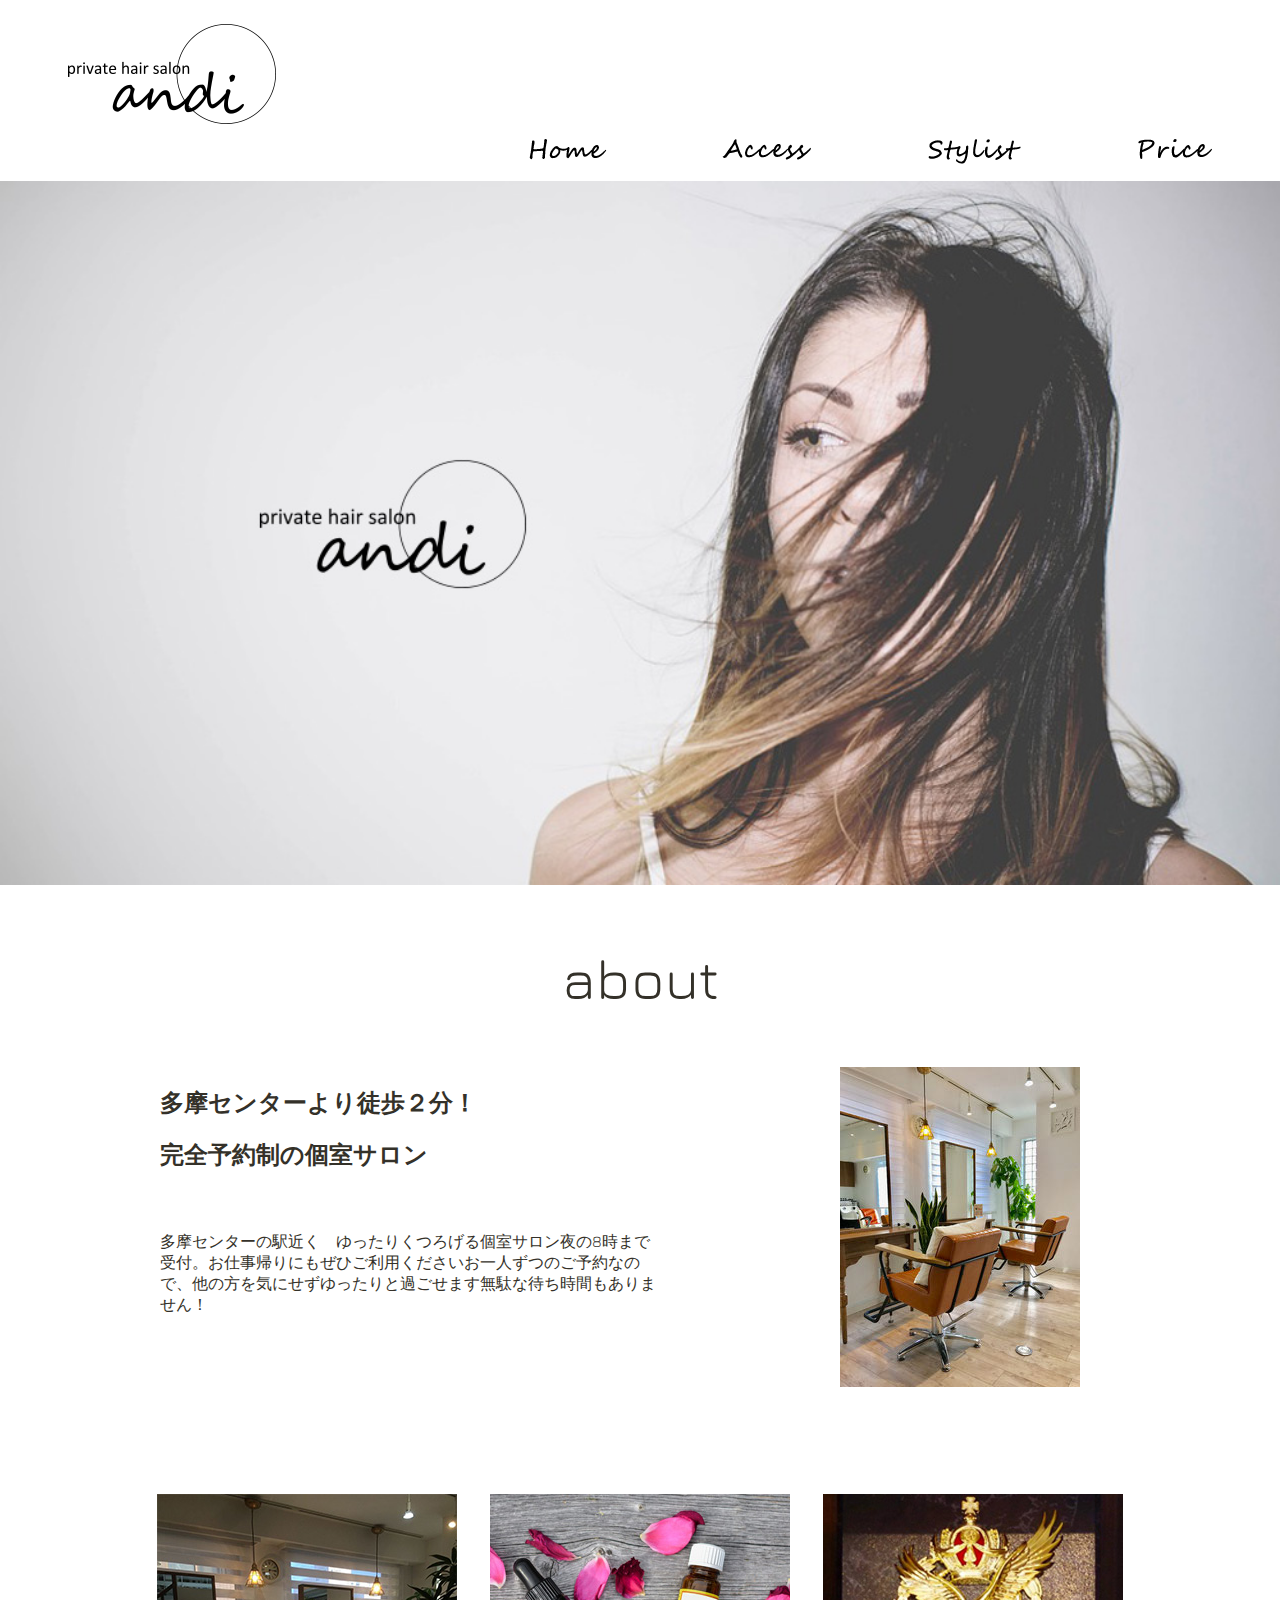
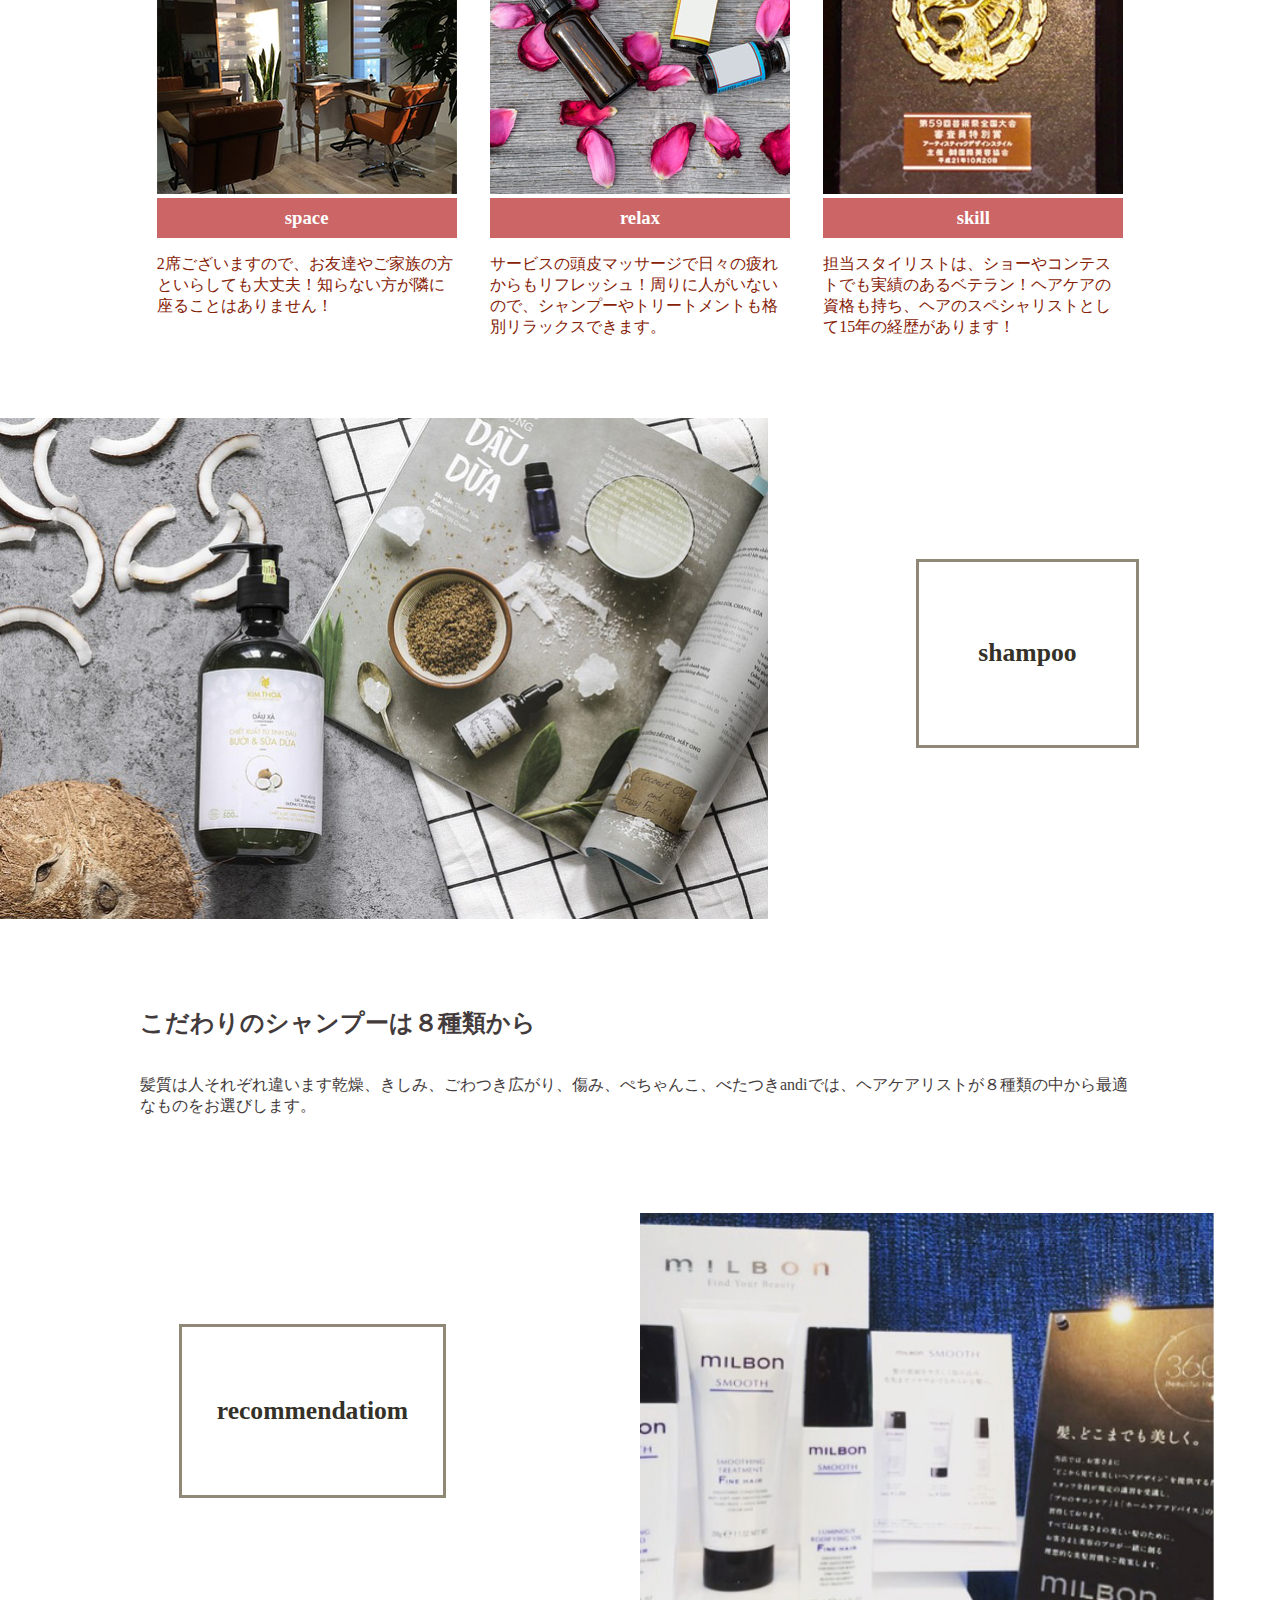
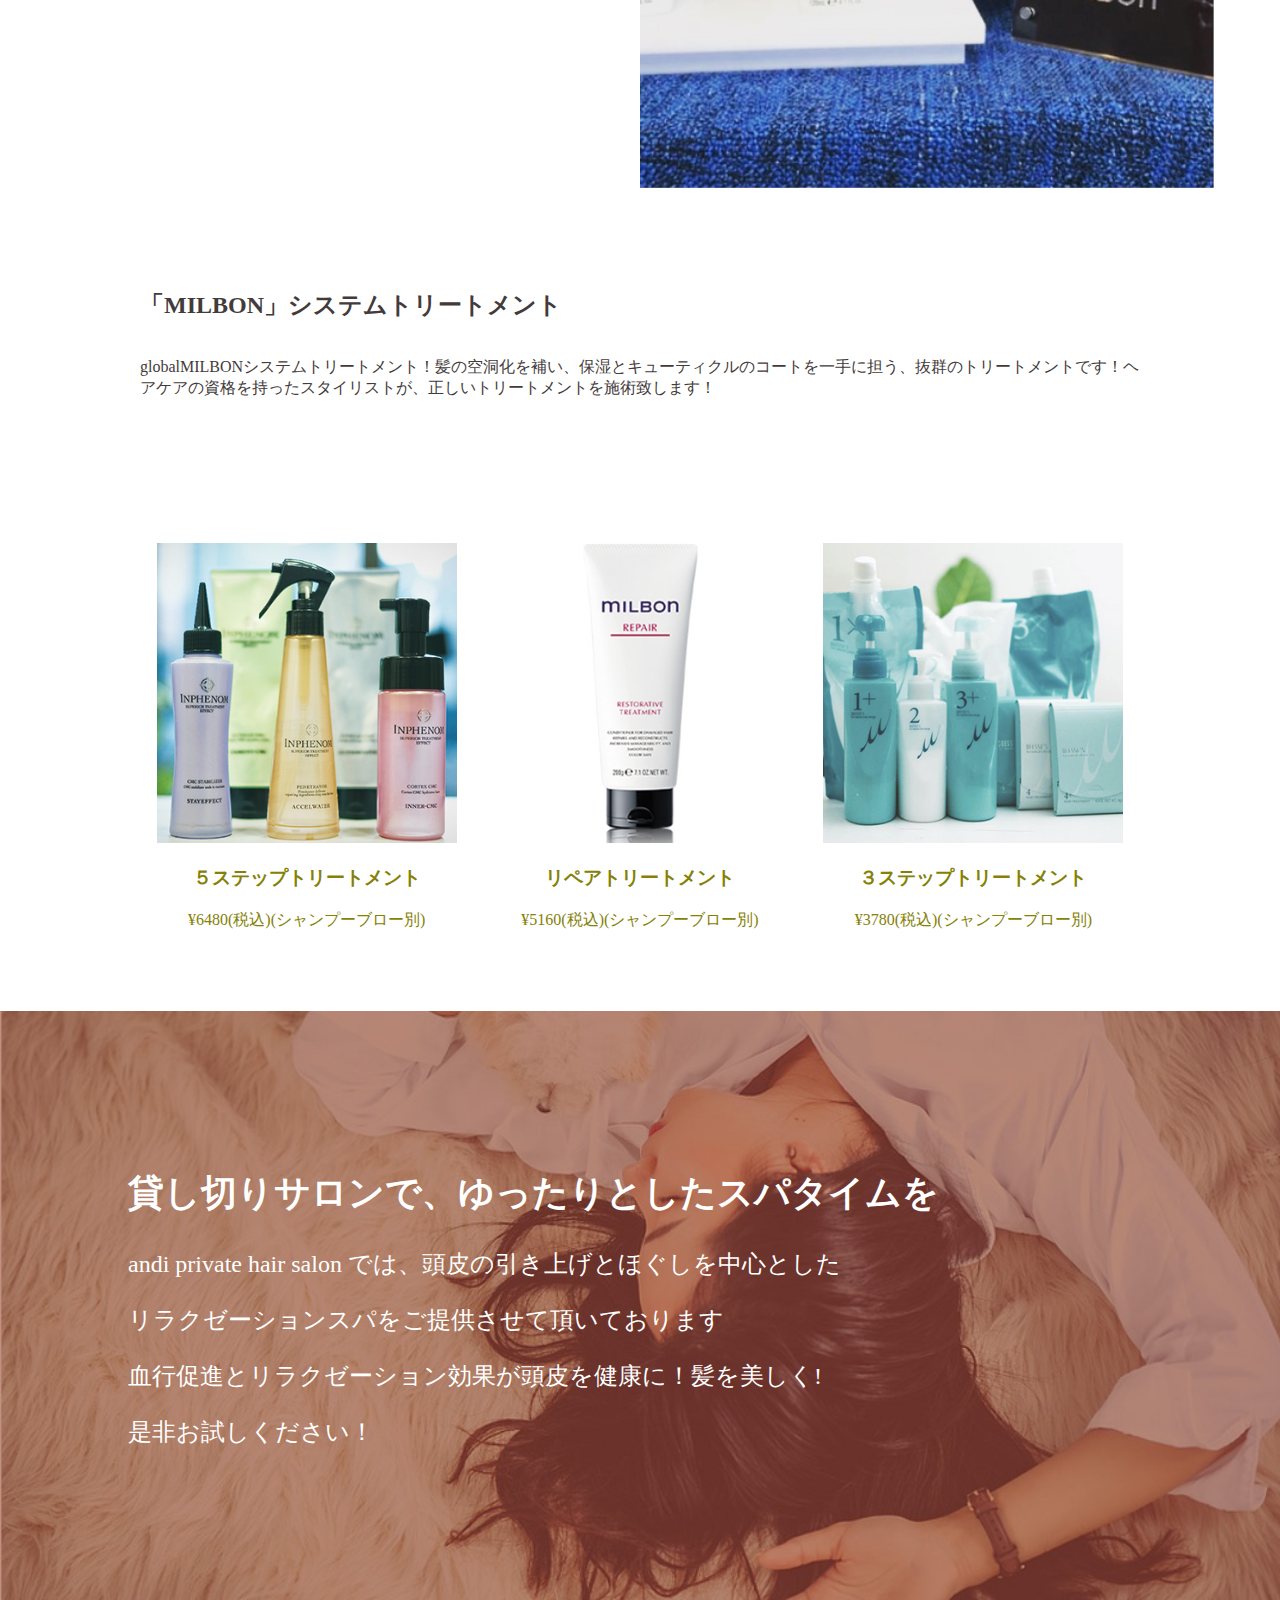
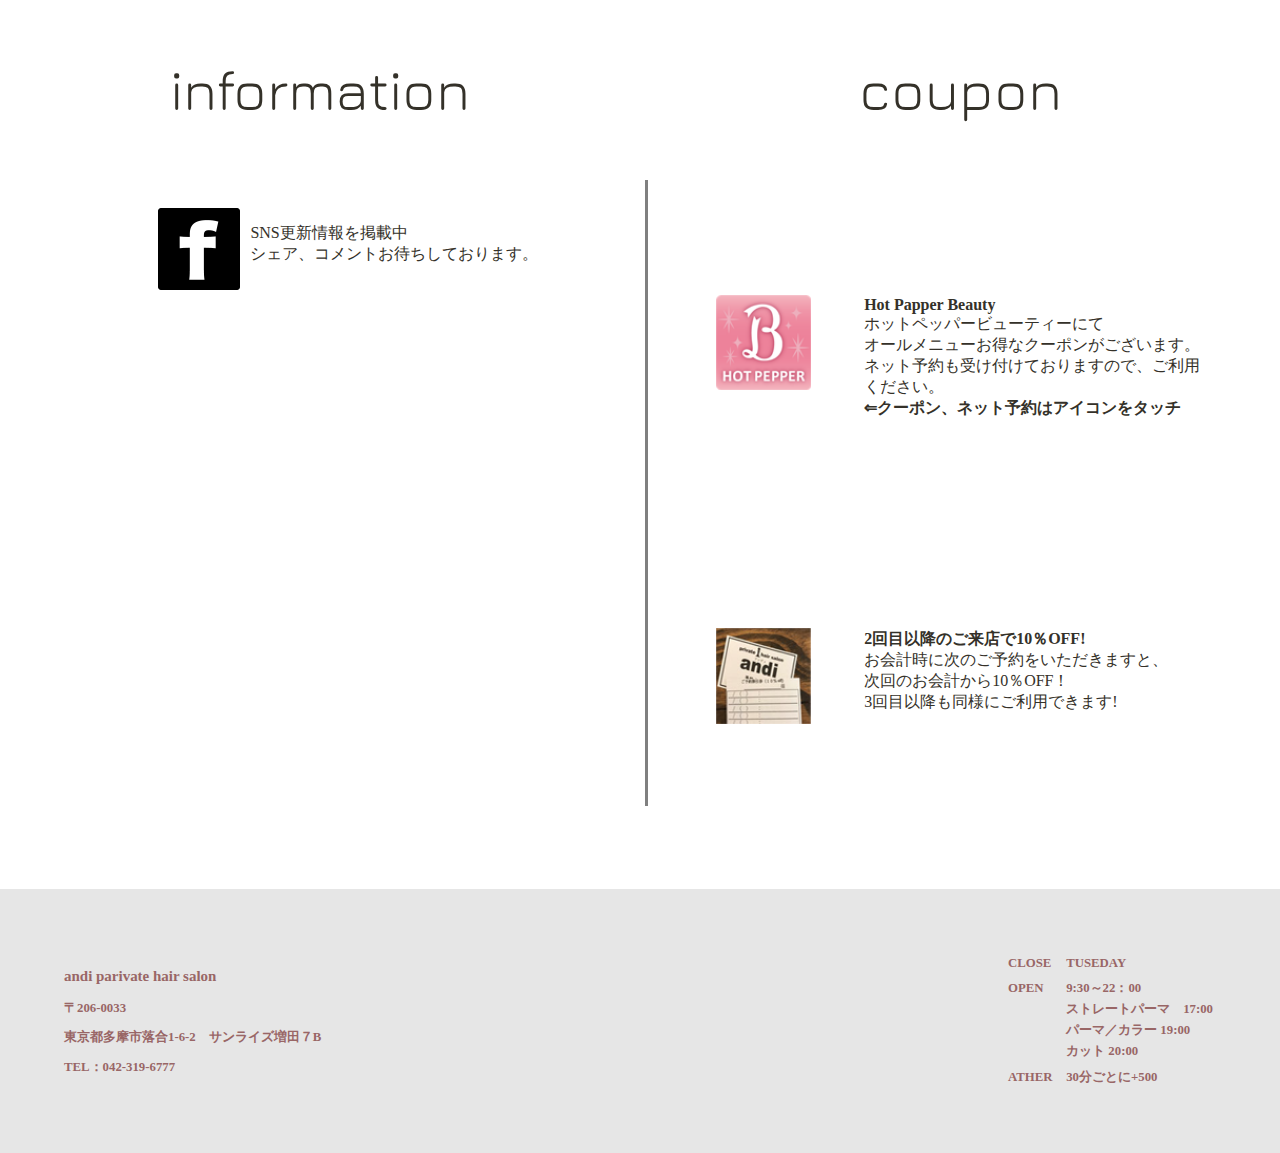
==== index.html @ 29d294b2 "ヘアサロンアンディ研修用" ====
<!DOCTYPE html>
<html land="ja">
<head>
<title>private hair salon andi</title>
<meta charset="utf-8">
<meta name="description" content="多摩市駅より徒歩２分！安全予約制の個室サロン！ヘッドスパ付き">
<meta name="keywords" content="多摩センター,美容院,美容室,個室,ヘッドスパ">
<meta name="viewport" content="width=device-width,initial-scale=1">
<meta name="robots" content="noindex,nofollow,noarchive">
<link rel="stylesheet" href="./css/style.css">
<link rel="stylesheet" href="./css/sp.css">
<link href="https://fonts.googleapis.com/css?family=Abel|Jura|Raleway|Supermercado+One" rel="stylesheet">
<script src="https://code.jquery.com/jquery-1.12.4.min.js" type="text/javascript"></script>
<script type="text/javascript">
function slideSwitch() {
   var $active = $('#slideshow img.active');

   if ( $active.length == 0 ) $active = $('#slideshow img:last');

   var $next =  $active.next().length ? $active.next()
      : $('#slideshow img:first');

   $active.addClass('last-active');

   $next.css({opacity: 0.0})
      .addClass('active')
      .animate({opacity: 1.0}, 1000, function() {
           $active.removeClass('active last-active');
      });
}

$(function() {
   setInterval( "slideSwitch()", 3000 );
});
</script>
<!--[if lte IE 9]>
    <script src="./common/js/html5shiv.js"></script>
    <script src="js/css3-mediaqueries.js"></script>
<![endif]-->
</head>
<body>
	<header>
		<div class="header">
		  <div class="hhh">
			<a href="./index.html"><img src="./images/logo.png" alt="andi ロゴ"></a>
		  </div>
		  <div class="mmm">
			<nav class="g_nav">
			  <ul class="menu-b">
				<li><a href="./index.html"><img src="./images/menu-home.png" alt="home"></a></li>
				<li><a href="./access/index.html"><img src="./images/menu-access.png" alt="access"></a></li>
				<li><a href="./stylist/index.html"><img src="./images/menu-stylist.png" alt="stylist"></a></li>
				<li><a href="./menu/index.html"><img src="./images/menu-price.png" alt="price"></a></li>
			  </ul>
			</nav>
		  </div>
		</div>
	</header>
	<main>
		<div class="home-top">
		  <img src="./images/home-top.jpg">
		</div>
		<div class="about">
		  <p>about</p>
		  <div class="about-text">
			<div id="ab">
			  <h2>多摩センターより徒歩２分！</h2>
			  <h2>完全予約制の個室サロン</h2>
			</div>
			<p>多摩センターの駅近く　ゆったりくつろげる個室サロン夜の8時まで受付。お仕事帰りにもぜひご利用くださいお一人ずつのご予約なので、他の方を気にせずゆったりと過ごせます無駄な待ち時間もありません！</p>
		  </div>
		  <div class="about-img">
			<img src="./images/about-img.jpg" alt="内装１">
		  </div>
		</div>
		<div class="about-123">
		  <!--パソコン、タブレット切り替え画面-->
		  <div class="pc">
		  	<div class="about-123_pc_inner">
				<div class="about-123_pc_inner_contents">
				  <img src="./images/about-space.jpg">
				  <h3>space</h3>
				  <p>2席ございますので、お友達やご家族の方といらしても大丈夫！知らない方が隣に座ることはありません！</p>
				</div>
				<div class="about-123_pc_inner_contents">
				  <img src="./images/about-relax.jpg">
				  <h3>relax</h3>
				  <p>サービスの頭皮マッサージで日々の疲れからもリフレッシュ！周りに人がいないので、シャンプーやトリートメントも格別リラックスできます。</p>
				</div>
				<div class="about-123_pc_inner_contents">
				  <img src="./images/about-skill.jpg">
				  <h3>skill</h3>
				  <p>担当スタイリストは、ショーやコンテストでも実績のあるベテラン！ヘアケアの資格も持ち、ヘアのスペシャリストとして15年の経歴があります！</p>
				</div>
			</div>
		  </div>
		  <!--ここまでPC,タブレット用-->
		  <!--スマホ用切り替え画面-->
		  <div class="sp">
			<div class="sec1">
			  <div class="sec1-pic">
				<img src="./images/about-space.jpg">
			  </div>
			  <div class="sec1-text">
				<h3>space</h3>
				<p>2席ございますので、お友達やご家族の方といらしても大丈夫！知らない方が隣に座ることはありません！</p>
			  </div>
			</div>
			<div class="sec2">
			  <div class="sec2-pic">
				<img src="./images/about-relax.jpg">
			  </div>
			  <div class="sec2-text">
				<h3>relax</h3>
				<p>サービスの頭皮マッサージで日々の疲れからもリフレッシュ！周りに人がいないので、シャンプーやトリートメントも格別リラックスできます。</p>
			  </div>
			</div>
			<div class="sec3">
			  <div class="sec3-pic">
				<img src="./images/about-skill.jpg">
			  </div>
			  <div class="sec3-text">
				<h3>skill</h3>
				<p>担当スタイリストは、ショーやコンテストでも実績のあるベテラン！ヘアケアの資格も持ち、ヘアのスペシャリストとして15年の経歴があります！</p>
			  </div>
			</div>
		  </div>
		  <!--ここまでスマホ用画面-->
		</div>
		<!--ここからシャンプーについて-->
		<div class="shampoo">
		  <div class="sp-img">
			<img src="./images/sampoo1.jpg">
		  </div>
		  <div class="sp-box">
			<p>shampoo</p>
		  </div>
		</div>
		<div class="shampoo-text">
		  <div class="sp-text-h">
			<h2>こだわりのシャンプーは８種類から</h2>
		  </div>
		  <div class="sp-text-p">
			<p>髪質は人それぞれ違います乾燥、きしみ、ごわつき広がり、傷み、ぺちゃんこ、べたつきandiでは、ヘアケアリストが８種類の中から最適なものをお選びします。</p>
		  </div>
		</div>
		<!--ここからおすすめ-->
		<div class="recommendation">
		  <div class="rd-box">
			<p>recommendatiom</p>
		  </div>
		  <div class="rd-img">
			<p id="slideshow">
			  <img src="./images/recommendation.jpg" alt="画像1" class="active">
			  <img src="./images/reco2.jpg" >
			  <img src="./images/reco3.jpg">
			</p>
		  </div>
		</div>
		<div class="recommendation-text">
		  <div class="rd-text-h">
			<h2>「MILBON」システムトリートメント</h2>
		  </div>
		  <div class="rd-text-p">
			<p>globalMILBONシステムトリートメント！髪の空洞化を補い、保湿とキューティクルのコートを一手に担う、抜群のトリートメントです！ヘアケアの資格を持ったスタイリストが、正しいトリートメントを施術致します！</p>
		  </div>
		</div>
		<div class="treatment">
		  <!--ここからPC,タブレット用切り替え画面-->
		  <div class="pc">
			<div class="treatment_pc">
				<div class="treatment_pc_inner">
					<img src="images/item01.jpg">
					<h3>５ステップトリートメント</h3>
					<p>&yen;6480(税込)(シャンプーブロー別)</p>
				</div>
				<div class="treatment_pc_inner">
					<img src="images/item02.jpg">
					<h3>リペアトリートメント</h3>
					<p>&yen;5160(税込)(シャンプーブロー別)</p>
				</div>
				<div class="treatment_pc_inner">
					<img src="images/item03.jpg">
					<h3>３ステップトリートメント</h3>
					<p>&yen;3780(税込)(シャンプーブロー別)</p>
				</div>
			</div>
		  </div>
		  <!--ここからスマホ用切り替え画面-->
		  <div class="sp">
			<div class="treat-text">
			  <h3>MILBON ５ステップトリートメント</h3>
			  <p>6480(税込)(シャンプーブロー別)</p>
			  <h3>MILBON リペアトリートメント</h3>
			  <p>5160(税込)(シャンプーブロー別)</p>
			  <h3>MILBON ３ステップトリートメント</h3>
			  <p>3780(税込)(シャンプーブロー別)</p>
			</div>
		  </div>
		  <!--ここまでスマホ用画面-->
		</div>

		<div class="relax-time">
		  <div class="relax-t-text">
			<h2>貸し切りサロンで、ゆったりとしたスパタイムを</h2>
			<p>andi private hair salon では、頭皮の引き上げとほぐしを中心とした</p>
			<p>リラクゼーションスパをご提供させて頂いております</p>
			<p>血行促進とリラクゼーション効果が頭皮を健康に！髪を美しく!</p>
			<p>是非お試しください！</p>
		  </div>
		</div>
		<!--PC用の切り替え画面-->
		<div class="pc">
		<div class="total">
			<div class="informatio1">
			  <p>information</p>
			</div>
			<div class="informatio2">
			  <p>coupon</p>
			</div>
		</div>
		<div class="info">
			<table>
			  <tr>
				<td rowspan="2">
				  <div class="facebook">
					<div class="facebook-img">
					  <img src="./images/facebook-logo.png">
					</div>
					<div class="facebook-text">
					  <p>&nbsp;&nbsp;&nbsp;SNS更新情報を掲載中<br>
					  &nbsp;&nbsp;&nbsp;シェア、コメントお待ちしております。</p>
					</div>
					<iframe src="https://www.facebook.com/plugins/page.php?href=https%3A%2F%2Fwww.facebook.com%2Ftamacenter.andi.private.hair.salon%2F&tabs=timeline&width=340&height=500&small_header=false&adapt_container_width=true&hide_cover=false&show_facepile=true&appId" width="340" height="500" style="border:none;overflow:hidden" scrolling="no" frameborder="0" allowTransparency="true"></iframe>
				  </div>
				</td>
				<td rowspan="2" style="width: 1px; height: 150px; background-color: gray;"></td>
				<td>
				  <div class="htp-coupon">
					<div class="htp-c-img">
					  <a href="https://beauty.hotpepper.jp/slnH000360615/"><img src="./images/hot-pepper-logo.png"></a>
					</div>
					<div class="htp-c-text">
					  <p><span style="font-weight: bold">Hot Papper Beauty</span><br>
						ホットペッパービューティーにて<br>
						オールメニューお得なクーポンがございます。<br>
						ネット予約も受け付けておりますので、ご利用ください。<br>
						<span style="font-weight: bold">⇐クーポン、ネット予約はアイコンをタッチ</span></p>
					</div>
				  </div>
				</td>
			  </tr>
			  <tr>
				<td>
				  <div class="andi-coupon">
					<div class="andi-c-img">
					  <img src="./images/andi-c-logo.png">
					</div>
					<div class="andi-c-text">
					  <p><span style="font-weight: bold">2回目以降のご来店で10％OFF!</span><br>
						お会計時に次のご予約をいただきますと、<br>
						次回のお会計から10％OFF！<br>
						3回目以降も同様にご利用できます!
					  </p>
					</div>
				  </div>
				</td>
			  </tr>
			</table>
		  </div>
		</div>
		<!--スマホ用の切り替え画面-->
		<div class="sp">
		<div class="total">
		  <div class="informatio1">
			<p>information</p>
		  </div>
		  <div class="facebook">
			<div class="facebook-img">
			  <img src="./images/facebook-logo.png">
			</div>
			<div class="facebook-text">
			  <p>SNS更新情報を掲載中<br>
			  シェア、コメントお待ちしております。</p>
			</div>
		  </div>
		  <iframe src="https://www.facebook.com/plugins/page.php?href=https%3A%2F%2Fwww.facebook.com%2Ftamacenter.andi.private.hair.salon%2F&tabs=timeline&width=340&height=500&small_header=false&adapt_container_width=true&hide_cover=false&show_facepile=true&appId" width="340" height="500" style="border:none;overflow:hidden" scrolling="no" frameborder="0" allowTransparency="true"></iframe>
		</div>


		  <div class="informatio2">
			<p>coupon</p>
		  </div>
		  <div class="htp-coupon">
			<div class="htp-c-img">
			  <a href="https://beauty.hotpepper.jp/slnH000360615/"><img src="./images/hot-pepper-logo.png"></a>
			</div>
			<div class="htp-c-text">
			  <p><span style="font-weight: bold">Hot Papper Beauty</span><br>
				ホットペッパービューティーにて<br>
				オールメニューお得なクーポンがございます。<br>
				ネット予約も受け付けておりますので、ご利用ください。<br>
				<span style="font-weight: bold">↑クーポン、ネット予約はアイコンをタッチ</span></p>
			</div>
		  </div>
		  <div class="andi-coupon">
			<div class="andi-c-img">
			  <img src="./images/andi-c-logo.png">
			</div>
			  <div class="andi-c-text">
				<p><span style="font-weight: bold">2回目以降のご来店で10％OFF!</span><br>
				  お会計時に次のご予約をいただきますと、<br>
				  次回のお会計から10％OFF！<br>
				  3回目以降も同様にご利用できます!</p>
			  </div>
			</div>
		</div>
		<!--ここまでスマホ用切り替え画面-->
	</main>
	<footer>
		<!--PC用のフッター-->
		<div class="pc">
		  <div class="footer-footer">
			<div class="f-left">
			  <h3>andi parivate hair salon</h3>
			  <p>〒206-0033</p>
			  <p>東京都多摩市落合1-6-2　サンライズ増田７B</p>
			  <p>TEL：042-319-6777</p>
			</div>
			<div class="f-right">
			  <table>
				<tr>
				  <td>CLOSE</td><td>&nbsp;&nbsp;&nbsp;TUSEDAY</td>
				</tr>
				<tr>
				  <td class="op">OPEN</td><td class="op">&nbsp;&nbsp;&nbsp;9:30～22：00</td>
				</tr>
				<tr>
				  <td rowspan="3"></td><td>&nbsp;&nbsp;&nbsp;ストレートパーマ　17:00</td>
				</tr>
				<tr>
				  <td>&nbsp;&nbsp;&nbsp;パーマ／カラー 19:00</td>
				</tr>
				<tr>
				  <td>&nbsp;&nbsp;&nbsp;カット 20:00</td>
				</tr>
				<tr>
				  <td class="op">ATHER</td><td class="op">&nbsp;&nbsp;&nbsp;30分ごとに+500</td>
				</tr>
			  </table>
			</div>
		  </div>
		</div>
		<!--スマホ用のフッター-->
		<div class="sp">
		  <div class="footer-footer">
			<div class="f-right">
			  <table>
				<tr>
				  <td colspan="2"><h2>andi parivate hair salon</h2></td>
				</tr>
				<tr>
				  <td>CLOSE</td><td>&nbsp;&nbsp;&nbsp;TUSEDAY</td>
				</tr>
				<tr>
				  <td class="op">OPEN</td><td class="op">&nbsp;&nbsp;&nbsp;9:30～22：00</td>
				</tr>
				<tr>
				  <td rowspan="3"></td><td>&nbsp;&nbsp;&nbsp;ストレートパーマ　17:00</td>
				</tr>
				<tr>
				  <td>&nbsp;&nbsp;&nbsp;パーマ／カラー 19:00</td>
				</tr>
				<tr>
				  <td>&nbsp;&nbsp;&nbsp;カット 20:00</td>
				</tr>
				<tr>
				  <td class="op">ATHER</td><td class="op">&nbsp;&nbsp;&nbsp;30分ごとに+500</td>
				</tr>
			  </table>
			</div>
			<div class="f-left">
			  <p>〒206-0033<br>
			  東京都多摩市落合1-6-2　サンライズ増田７B<br>
			  andi parivate hair salon<br>
			  TEL：042-319-6777</p>
			</div>
		  </div>
		</div>
	</footer>
</body>
</html>
---- css/style.css ----
/*
font-family: 'Supermercado One', cursive;
font-family: 'Raleway', sans-serif;
font-family: 'Abel', sans-serif;
font-family: 'Jura', sans-serif;
*/

body{
	margin:0;
}

/*PC・タブレット用メディアクエリ*/
@media screen and (min-width:768px){
/*ヘッター*/

.header{
  width: 90%;
  margin: 0 auto;
  overflow: hidden;
  padding: 1% 0 1% 0;
}

.g_nav{
  width: 60%;
  margin-left: 40%;
}

.g_nav ul{
	list-style: none;
	display: -webkit-flex;
	display:flex;
	-webkit-justify-content:space-between;
	justify-content:space-between;
	margin:0;
	padding:0;
}

/*.hhh{
  float: left;
  width: 10%;
}

.mmm{
  float: right;
  width: 60%;
  padding-top: 5%;
}

ul.menu-b li {
  display: inline;
  font-size: 1.5em;
  padding: 3%;
}*/


.g_nav li{
text-align: center;
line-height:1.1;
position:relative;
}

.g_nav a{
	font-weight: 500;
	color:#FFFFFF;
	font-size:90%;
	text-decoration:none;
}

.g_nav a:before {
  	content:'';
  	position: absolute;
  	top: 0;
  	left: 0;
  	width: 0;
  	height:1.5em;
  	background:transparent;
  	box-shadow:0 1.5px 0 #000000;
  	transition: all 0.3s ease;
  	-webkit-transition: all 0.3s ease;
  }

  .g_nav a:hover:before {
  	width:100%;
  }



/*ホームのページ*/
.home-top{
  width: 100%;
}

.home-top img{
  width: 100%;
}

.about{
  max-width:1000px;
  margin:0 auto;
  overflow: hidden;
  padding-bottom: 8%;
}

.about p{
  text-align: center;
  font-family: 'Jura', sans-serif;
  font-size: 3.5em;
  color: #343129;
}

.about-text {
  width: 50%;
  float: left;
  color: #343129;
  padding-left: 2%;
}

#ab{
  padding-bottom: 5%;
}

.about-text p{
  font-size: 1em;
  text-align: left;
}

.about-img{
  float: right;
  width: 30%;
}

/* パソコンで見たときは"pc"のclassがついた画像が表示される */
.pc { display: block !important; }
.sp { display: none !important; }
/* スマートフォンで見たときは"sp"のclassがついた画像が表示される */
@media only screen and (max-width: 750px) {
.pc { display: none !important; }
.sp { display: block !important; }
}

.about-123{
  width: 100%;
}

.about-123 .about-123_pc_inner{
	max-width:1000px;
	margin: auto;
	padding-bottom: 5%;
	display: -webkit-flex;
	display:flex;
	-webkit-justify-content:space-around;
	justify-content:space-around;
	-webkit-align-items:flex-start;
	align-items:flex-start;
}

.about-123_pc_inner_contents{
	width:30%;
}

.about-123_pc_inner_contents h3{
  background-color: #CC6666;
  color: #ffffff;
  width:100%;
  margin:auto;
  padding: 3% 0;
  text-align: center;
}

.about-123_pc_inner_contents img{
	width:100%;
}

.about-123_pc_inner_contents p{
  color: #852106;
}

.shampoo{
  width: 100%;
  overflow: hidden;
}

.sp-img{
  width: 60%;
  float: left;
}

.sp-img img{
	width:100%;
}

.sp-box{
  width:11%;
  float: right;
  padding: 6% 3%;
  margin: 11% 11%;
  font-weight: bold;
  border: solid 3px #8f8876;
}

.sp-box p {
  font-size: 2vw;
  text-align: center;
  color: #343129;
  margin: 0;
  padding: 0;
}

.shampoo-text{
  margin: 0 auto;
  max-width: 1000px;
  padding:5% 0;
  overflow: hidden;
  text-align: center;
  color: #433b3b;
}

.sp-text-h{
  text-align: left;
  float: left;
}

.sp-text-p{
  text-align: left;
  float: right;
}

.recommendation{
  width: 90%;
  margin: auto;
  overflow: hidden;
}

.rd-box{
  float: left;
  padding: 6% 3%;
  margin: 11% 10%;
  font-weight: bold;
  border: solid 3px #8f8876;
}

.rd-box p {
  font-size: 2vw;
  text-align: center;
  color: #343129;
  margin: 0;
  padding: 0;
}


.rd-img{
  width: 50%;
  float: right;
}

.rd-img img{
  width:100%;
}




#slideshow {
   position: relative;
   width:100%;
   padding:50% 0;
}

#slideshow img {
   position: absolute;
   top: 0;
   left:0;
   z-index: 8;
   opacity: 0.0;
}
#slideshow img.active {
   z-index: 10;
   opacity: 1.0;
}
#slideshow img.last-active {
   z-index: 9;
}



.recommendation-text{
  margin: 0 auto;
  padding: 5% 0;
  max-width:1000px;
  overflow: hidden;
  text-align: center;
  color: #433b3b;
}

.rd-text-h{
  text-align: left;
  float: left;
}

.rd-text-p{
  text-align: left;
  float: right;
}

.treatment{
  width: 100%;
}

.treatment_pc{
	max-width:1000px;
	margin: 0 auto;
	color: #858106;
	padding:5% 0;
	text-align: center;
	display: -webkit-flex;
	display:flex;
	-webkit-justify-content:space-around;
	justify-content:space-around;
	-webkit-align-items:flex-start;
	align-items:flex-start;
}

.treatment_pc_inner{
	width:30%;
}

.treatment_pc_inner img{
	width:100%;
}

.relax-time{
  width: 100%;
  background: url(../images/relaxtime.jpg)no-repeat;
  background-size: cover;
}

.relax-t-text{
  width:80%;
  padding: 10%;
  font-size: 1.5em;
  color: #ffffff;
  font-family: '小塚ゴシック Pr6N'sans-serif;
  margin: 0 auto;
}


/*/* パソコンで見たときは"pc"のclassがついた画像が表示される
.pc { display: block !important; }
.sp { display: none !important; }
/* スマートフォンで見たときは"sp"のclassがついた画像が表示される
@media only screen and (max-width: 750px) {
.pc { display: none !important; }
.sp { display: block !important; }
}  */

.total{
  width: 100%;
  overflow: hidden;
}
.informatio1{
  width: 50%;
  float: left;
}
.informatio2{
  width: 50%;
  float: right;
}

.informatio1 p{
  font-family: 'Jura', sans-serif;
  font-size: 3.5em;
  color: #343129;
  text-align: center;
}

.informatio2 p{
  font-family: 'Jura', sans-serif;
  font-size: 3.5em;
  color: #343129;
  text-align: center;
}

.info{
  width: 90%;
  margin-left:10%;
}

.info table{
  width: 100%;
  padding-bottom: 7%;
}

.facebook{
width: 80%;
padding-top: 5%;
margin-left: 5%;
overflow: hidden;
}

.facebook-img{
  width: 20%;
  float: left;
}

.facebook-text p{
  width: 100%;
  padding-bottom: 5%;
  color: #343129;
}

.htp-coupon{
  width: 80%;
  margin: 0 auto;
  overflow: hidden;
}

.htp-c-img{
  width: 20%;
  padding-top: 2.5%;
  float: left;
}

.htp-c-img img{
  width:100%;
}

.htp-c-text p{
  width: 70%;
  float: right;
  color: #343129;
}

.andi-coupon{
  width: 80%;
  margin: 0 auto;
  overflow: hidden;
}

.andi-c-img{
  width: 20%;
  padding-top: 2.5%;
  float: left;
}

.andi-c-img img{
	width:100%;
}

.andi-c-text p{
  width: 70%;
  float: right;
  color: #343129;
}
/*-----------ここからACCESS----------------------------*/

.access{
  width: 100%;
}

.access img{
  width: 100%;
}

.access p{
  text-align: center;
  font-family: 'Jura', sans-serif;
  font-size: 3.5em;
  color: #343129;
}

.train{
  width: 80%;
  overflow: hidden;
  margin: 0 auto;
}

.train-text{
  float: left;
  color: #343129;
}

.train-text h2{
  padding-bottom: 5%;
  text-align: left;
}

.train-text p{
  font-size: 1em;
  text-align: left;
}

.train-img{
  float: right;
}

.car-text{
  color: #343129;
  width: 80%;
  height: 100%;
  margin: 0 auto;
  padding-top: 5%;
  background: url(../images/map-map.jpg) no-repeat center right content-box;
  background-size: 25%;
}

.g-map{
  padding: 5% 0;
  text-align: center;
}

footer{
  width: 100%;
  background: #e6e6e6;
  padding:5% 0 5% 0;
  overflow: hidden;
  font-size: 0.8em;
  font-family: '小塚ゴシック Pr6N'sans-serif;
  font-weight: bold;
}

.footer-footer{
  width:90%;
  margin: 0 auto;
}

.f-left{
  float: left;
  color: #996666;
}

.f-right{
  float: right;
}

.f-right table{
  width: 100%;
}

.f-right table td{
  text-align: left;
  color: #996666;
}

.op{
  padding-top: 3%;
}

/*ーーーーーーーーーーーーーここからスタイリストーーーーーーーーーーーーーーーーー*/

.scissors{
  width: 45%;
  padding:5% 0;
  margin: 0 auto 5%;
}

.scissors img{
  width: 90%;
  margin: 0 auto;
}

#slideshow2 {
   position: relative;
   width:  550px; /* 画像の横幅に合わせて記述 */
   height: 250px; /* 画像の高さに合わせて記述 */
}
#slideshow2 img {
   position: absolute;
   top: 0;
   left:0;
   z-index: 8;
   opacity: 0.0;
   width: 100%;
}
#slideshow2 img.active2 {
   z-index: 10;
   opacity: 1.0;
}
#slideshow2 img.last-active2 {
   z-index: 9;
}


.stylist p{
  width: 70%;
  margin: 0 auto;
  padding-bottom: 3%;
  font-family:'Jura', sans-serif;
  font-size: 3.5em;
  color: #343129;
}

.suzuking{
  width: 80%;
  margin: 0 auto;
  overflow: hidden;
}

.suzuki-l{
  float: left;
  width: 48%;
  text-align: center;
}
.suuzki-l img{
  width: 100%;
}

.suzuki-r{
  float: right;
  width: 48%;
}


/*.stylist table{
  width: 80%;
  margin-left: 15%;

}

#title-s{
  font-family: 'Jura', sans-serif;
  font-size: 3.5em;
  color: #343129;
}

#text-align{
  text-align: center;
  color: #343129;
}*/


.stylist-stylist{
  width: 70%;
  margin: 0 auto;
  overflow: hidden;
  padding: 3% 0 5% 0;

}

.stylist-pic{
  float: left;
}

.stylist-message{
  float: right;
}

/*ここからヘアカタログ*/

.hair-model{
  width: 100%;
}

.hair-model p{
  width: 85%;
  text-align: right;
  font-family: 'Jura', sans-serif;
  font-size: 3.5em;
  color: #343129;
}

.model-pic{
  width: 100%;
  padding-bottom: 5%;
}

.model-pic table{
  width: 90%;
  margin:0 auto;
}

.model-pic img{
  width: 90%;
  padding:5%;
}

/*ーーーーーーーーーーーーープライス（MENU)ーーーーーーーーーーーーーー*/

.menu-pic img{
  width: 100%;
}

.menu h1{
  text-align: center;
  font-family: 'Jura', sans-serif;
  font-size: 3.5em;
  color: #343129;
}

/*.menu table{
  width: 70%;
  margin-left:25%;
  padding-bottom: 5%;
}

.menu table th{
  text-align: left;
}

.menu table td{
  text-align: left;
}

#color{
  padding-top: 5%;
}*/

.menu-last-text{
  width: 60%;
  margin: 0 auto;
  padding-left: 10%;
  padding-top: 3%;
  padding-bottom: 5%;
}

.menu-last-text p{
  text-align: left;
}

.pc-menu{
  overflow: hidden;
  max-width:1000px;
  margin:0 auto 2em;
  box-sizing: border-box;
  -webkit-box-sizing: border-box;
}

.cut{
  float:left;
  width:45%;
  background:url(../images/model1.jpg)no-repeat 180% center;
  /*overflow: hidden;*/
}

/*.cut_l{
  width:48%;
  float:left;
}

.cut_r{
  width:48%;
  float:right;
}

.cut_r img{
  width:100%;
}*/

.parm{
  float:right;
  width:45%;
  background:url(../images/model10.jpg)no-repeat 180% center;
}

.treat{
  float:left;
  width:45%;
  background:url(../images/model3.jpg)no-repeat 180% center;
}

.other{
  float:right;
  width:45%;
  background:url(../images/model4.jpg)no-repeat 180% center;
}



}
---- css/sp.css ----
/*
font-family: 'Supermercado One', cursive;
font-family: 'Raleway', sans-serif;
font-family: 'Abel', sans-serif;
font-family: 'Jura', sans-serif;
*/


/*スマホ用メディアクエリ*/
@media screen and (max-width:767px){
/*ヘッター*/

.header{
  width: 90%;
  margin: 0 auto;
  padding: 1% 0 1% 0;
}


.hhh{
  text-align: center;
}

.mmm{
  width: 100%;
  margin: 0 auto;
  padding-top: 5%;
}

ul.menu-b{
  padding: 0;
}

ul.menu-b li {
  display: inline-block;
  text-align: center;
  font-size: 1.5em;
  width: 44%;
  margin: 4% 2%;
}

ul.menu-b img{
  width: 100%;
}

/*ホームのページ*/
.home-top{
  width: 100%;
}

.home-top img{
  width: 100%;
}

.about{
  width: 100%;
  padding-bottom: 8%;
}

.about p{
  text-align: center;
  font-family: 'Jura', sans-serif;
  font-size: 3.5em;
  color: #343129;
}

.about-text {
  width: 95%;
  margin: 0 auto;
  color: #343129;
  text-align: center;
  padding-bottom: 3%;
}

.about-text p{
  font-size: 0.8em;
  text-align: left;
}

.about-img{
  width: 90%;
  margin:0 auto;
  text-align: center;
  padding-bottom: 5%;
}

.about-img img{
	width:100%;
}

/* パソコンで見たときは"pc"のclassがついた画像が表示される */
.pc { display: block !important; }
.sp { display: none !important; }
/* スマートフォンで見たときは"sp"のclassがついた画像が表示される */
@media only screen and (max-width: 750px) {
.pc { display: none !important; }
.sp { display: block !important; }
}

.about-123{
  width: 100%;
}

.about-123 h3{
  text-align: center;
  background-color: #CC6666;
  color: #ffffff;
}
.sec1,
.sec2,
.sec3{
  width: 90%;
  margin: 0 auto;
}

.sec1-pic img,
.sec2-pic img,
.sec3-pic img{
  width: 100%;
}

.sec1-text,
.sec2-text,
.sec3-text{
  width: 95%;
  margin: 0 auto;
  color: #852106;
  text-align: left;
  padding-bottom: 5%;
  font-size: 1em;
}

.sp-img img{
  width: 100%;
}

.sp-box{
  width: 100%;
  margin: 0 auto;
  font-weight: bold;
  border: solid 3px #8f8876;
}

.sp-box p {
  font-size: 1.5em;
  text-align: center;
  color: #343129;
  margin: 0;
  padding: 0;
}

.shampoo-text{
  margin: 0 auto;
  width: 90%;
  text-align: center;
  color: #433b3b;
}

.sp-text-h{
  text-align: center;
}

.sp-text-p{
  text-align: left;
  padding-bottom: 10%;
}

.recommendation{
  width: 90%;
  margin: auto;
}

.rd-box{
  display: inline-block;
  font-weight: bold;
  border: solid 3px #8f8876;
  width: 100%;
  margin-bottom: 5%;
}

.rd-box p {
  font-size: 1.5em;
  text-align: center;
  color: #343129;
  margin: 0;
  padding: 0;
}


.rd-img{
  width: 100%;
  margin-left: 1.3%;
}

.rd-img img{
  width:100%;
}


#slideshow {
   position: relative;
   width:100%; /* 画像の横幅に合わせて記述 */
   padding:50% 0;
}
#slideshow img {
   position: absolute;
   top: 0;
   left:0;
   z-index: 8;
   opacity: 0.0;
}
#slideshow img.active {
   z-index: 10;
   opacity: 1.0;
}
#slideshow img.last-active {
   z-index: 9;
}


.recommendation-text{
  margin: 0 auto;
  width: 90%;
  text-align: center;
  color: #433b3b;
}

.rd-text-p{
  width: 100%;
  text-align: left;
  padding-left: 5%;
}

.treatment{
  width: 100%;
}

/* パソコンで見たときは"pc"のclassがついた画像が表示される
.pc { display: block !important; }
.sp { display: none !important; }
/* スマートフォンで見たときは"sp"のclassがついた画像が表示される
@media only screen and (max-width: 750px) {
.pc { display: none !important; }
.sp { display: block !important; }
}*/



.treat-text{
  width: 90%;
  margin: 0 auto;
  text-align: center;
  color: #858106;
  padding-bottom: 5%;
}

.treat-text h3{
  background-color: #858106;
  color: #ffffff;
}

.relax-time{
  width: 100%;
  background: url(../images/relaxtime.jpg)no-repeat;
  background-size: cover;
}

.relax-t-text{
  width: 70%;
  padding: 5%;
  font-size: 0.8em;
  color: #ffffff;
  text-align: center;
  margin: 0 auto;
}

.total{
  width: 100%;
}
.informatio1,
.informatio2{
  width: 100%;
}

.informatio1 p,
.informatio2 p{
  font-family: 'Jura', sans-serif;
  font-size: 3.5em;
  color: #343129;
  text-align: center;
}

.facebook{
width: 80%;
margin: 0 auto;
overflow: hidden;
}

.facebook-img{
  width: 30%;
  float: left;
}

.facebook-text{
  width: 60%;
  float: right;
}

.total iframe{
  width: 97%;
  padding-left: 3%;
}

.htp-coupon,
.andi-coupon{
  width: 95%;
  margin: 0 auto;
}

.htp-c-img,
.andi-c-img{
  width: 100%;
  text-align: center;
  padding-top: 2.5%;
}

.htp-c-text{
  width: 95%;
  margin: 0 auto;
  color: #343129;
}

.andi-c-text{
  width: 100%;
  color: #343129;
  padding-bottom: 5%;
}

.andi-c-text p{
  padding-left: 8%
}


/* パソコンで見たときは"pc"のclassがついた画像が表示される
.pc { display: block !important; }
.sp { display: none !important; }
/* スマートフォンで見たときは"sp"のclassがついた画像が表示される
@media only screen and (max-width: 750px) {
.pc { display: none !important; }
.sp { display: block !important; }
}*/

footer{
  width: 100%;
  background: #e6e6e6;
  padding:5% 0 5% 0;
  overflow: hidden;
  font-size: 0.8em;
  font-family: '小塚ゴシック Pr6N'sans-serif;
  font-weight: bold;
}

.footer-footer{
  width:90%;
  margin: 0 auto;
}

.f-left{
  float: left;
  color: #996666;
}

.f-right{
  width: 80%;
  margin: 0 auto;
}

.f-right table{
  width: 100%;
}

.f-right table td{
  text-align: left;
  color: #996666;
}

.op{
  padding-top: 3%;
}


/*-----------ここからACCESS----------------------------*/

.access{
  width: 100%;
}

.access img{
  width: 100%;
}

.access p{
  text-align: center;
  font-family: 'Jura', sans-serif;
  font-size: 3.5em;
  color: #343129;
}

.train{
  width: 90%;
  margin: 0 auto;
}

.train-text{
  color: #343129;
}

.train-text h2,
.car-text h2{
  padding-bottom: 5%;
  text-align: center;
  color: #343129;
}

.train-text p{
  font-size: 1em;
  text-align: left;
}

.train-img{
  text-align: center;
}

.train-img img{
  width: 90%;
}

.car-text{
  color: #343129;
  width: 90%;
  margin: 0 auto;
  padding-top: 5%;
}

.g-map-sp{
  width: 100%;
  text-align: center;
  padding-bottom: 7%;
}
.g-map-sp iframe{
  width: 95%;
}


/*ーーーーーーーーーーーーーここからスタイリストーーーーーーーーーーーーーーーーー*/

.scissors{
  width: 90%;
margin: 0 auto;
}

.scissors img{
  width: 100%;
}

#slideshow2 {
   position: relative;
   width:  350px; /* 画像の横幅に合わせて記述 */
   height: 200px; /* 画像の高さに合わせて記述 */
}
#slideshow2 img {
   position: absolute;
   top: 0;
   left:0;
   z-index: 8;
   opacity: 0.0;
   width: 90%;
}
#slideshow2 img.active2 {
   z-index: 10;
   opacity: 1.0;
   width: 90%;
}
#slideshow2 img.last-active2 {
   z-index: 9;
   width: 90%;
}
.stylist{
  width: 100%;
}

.stylist-intro{
  width: 80%;
  margin: 0 auto;
}

.stylist-intro p{
  text-align: center;
  font-family: 'Jura', sans-serif;
  font-size: 3.5em;
  color: #343129;
}

.stylist-intro2 h2{
  margin-bottom: 0;
  text-align: center;
  color: #343129;
}

.stylist-intro2 h3{
  text-align: center;
  color: #343129;
}

.stylist-intro2 p{
  margin-top: 0;
  text-align: center;
  color: #343129;
}

.stylist-stylist{
  width: 90%;
  margin: 0 auto;
}

.stylist-pic img{
  width: 100%;
}

.stylist-message{
  width: 100%;
}

/*ここからヘアカタログ*/

.hair-model{
  width: 100%;
}

.hair-model p{
  width: 100%;
  text-align: center;
  font-family: 'Jura', sans-serif;
  font-size: 3.5em;
  color: #343129;
}

.model-pic{
  width: 95%;
  margin: 0 auto;
}


.model-pic img{
  width: 100%;
  padding-bottom: 2%;
}

/*ーーーーーーーーーーーーープライス（MENU)ーーーーーーーーーーーーーー*/
.menu{
  width:90%;
  margin: 0 auto;
}

.menu-pic img{
  width: 100%;
}

.menu h1{
  text-align: center;
  font-family: 'Jura', sans-serif;
  font-size: 3.5em;
  color: #343129;
}

.sp-menu{
  width: 80%;
  margin: 0 auto;
}

.cut{
  color: #343129;
  width: 100%;
  padding-bottom: 5%;
  background:url(../images/model1-h.png)no-repeat right center;
  background-size: 70%;
}
.parm{
  color: #343129;
  width: 100%;
  padding-bottom: 5%;
  background:url(../images/model10-hh.png)no-repeat right center;
  background-size: 70%;
}

.treat{
  color: #343129;
  width: 100%;
  padding-bottom: 5%;
  background:url(../images/model3-h.png)no-repeat right center;
  background-size: 70%;
}

.other{
  color: #343129;
  width: 100%;
  padding-bottom: 5%;
  background:url(../images/other-h.png)no-repeat right center;
  background-size: 70%;
}

.menu-last-text{
  width: 90%;
  margin: 0 auto;
  padding-bottom: 5%;
}

.menu-last-text p{
  text-align: left;
}

}
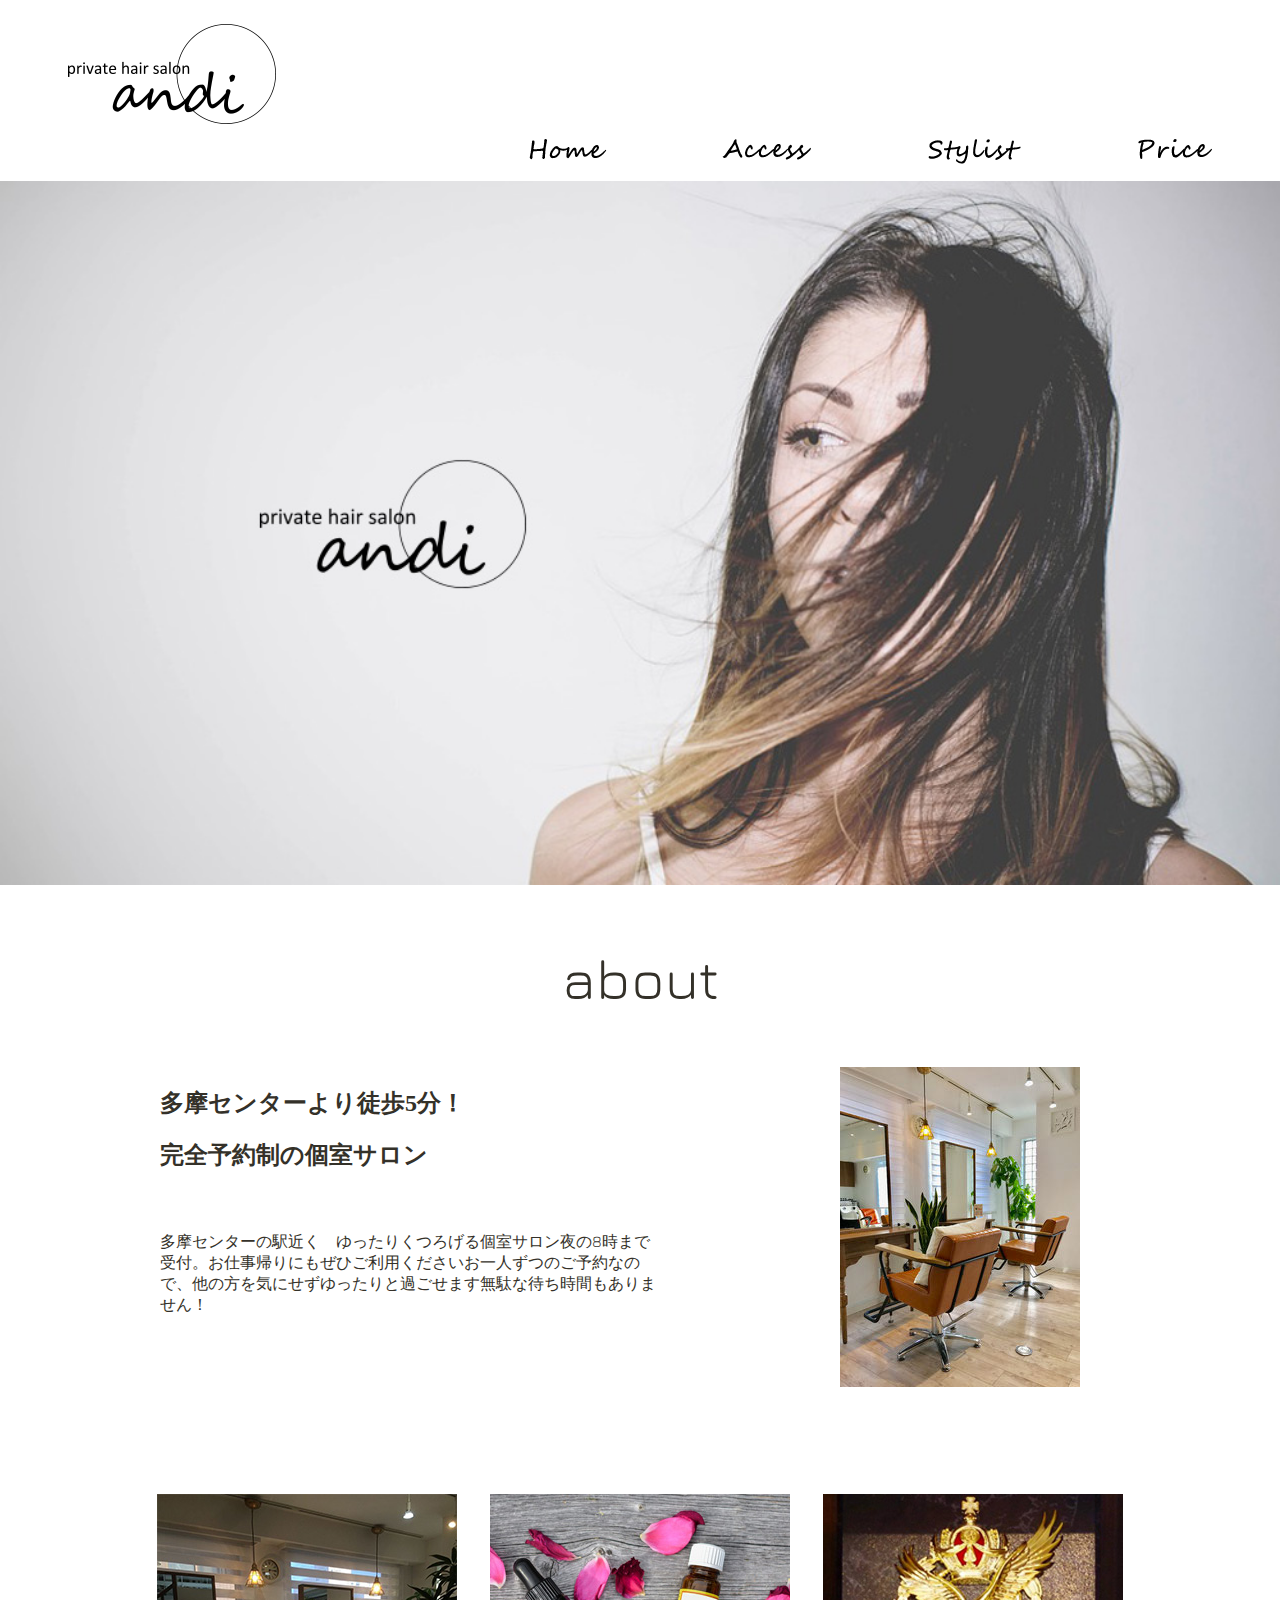
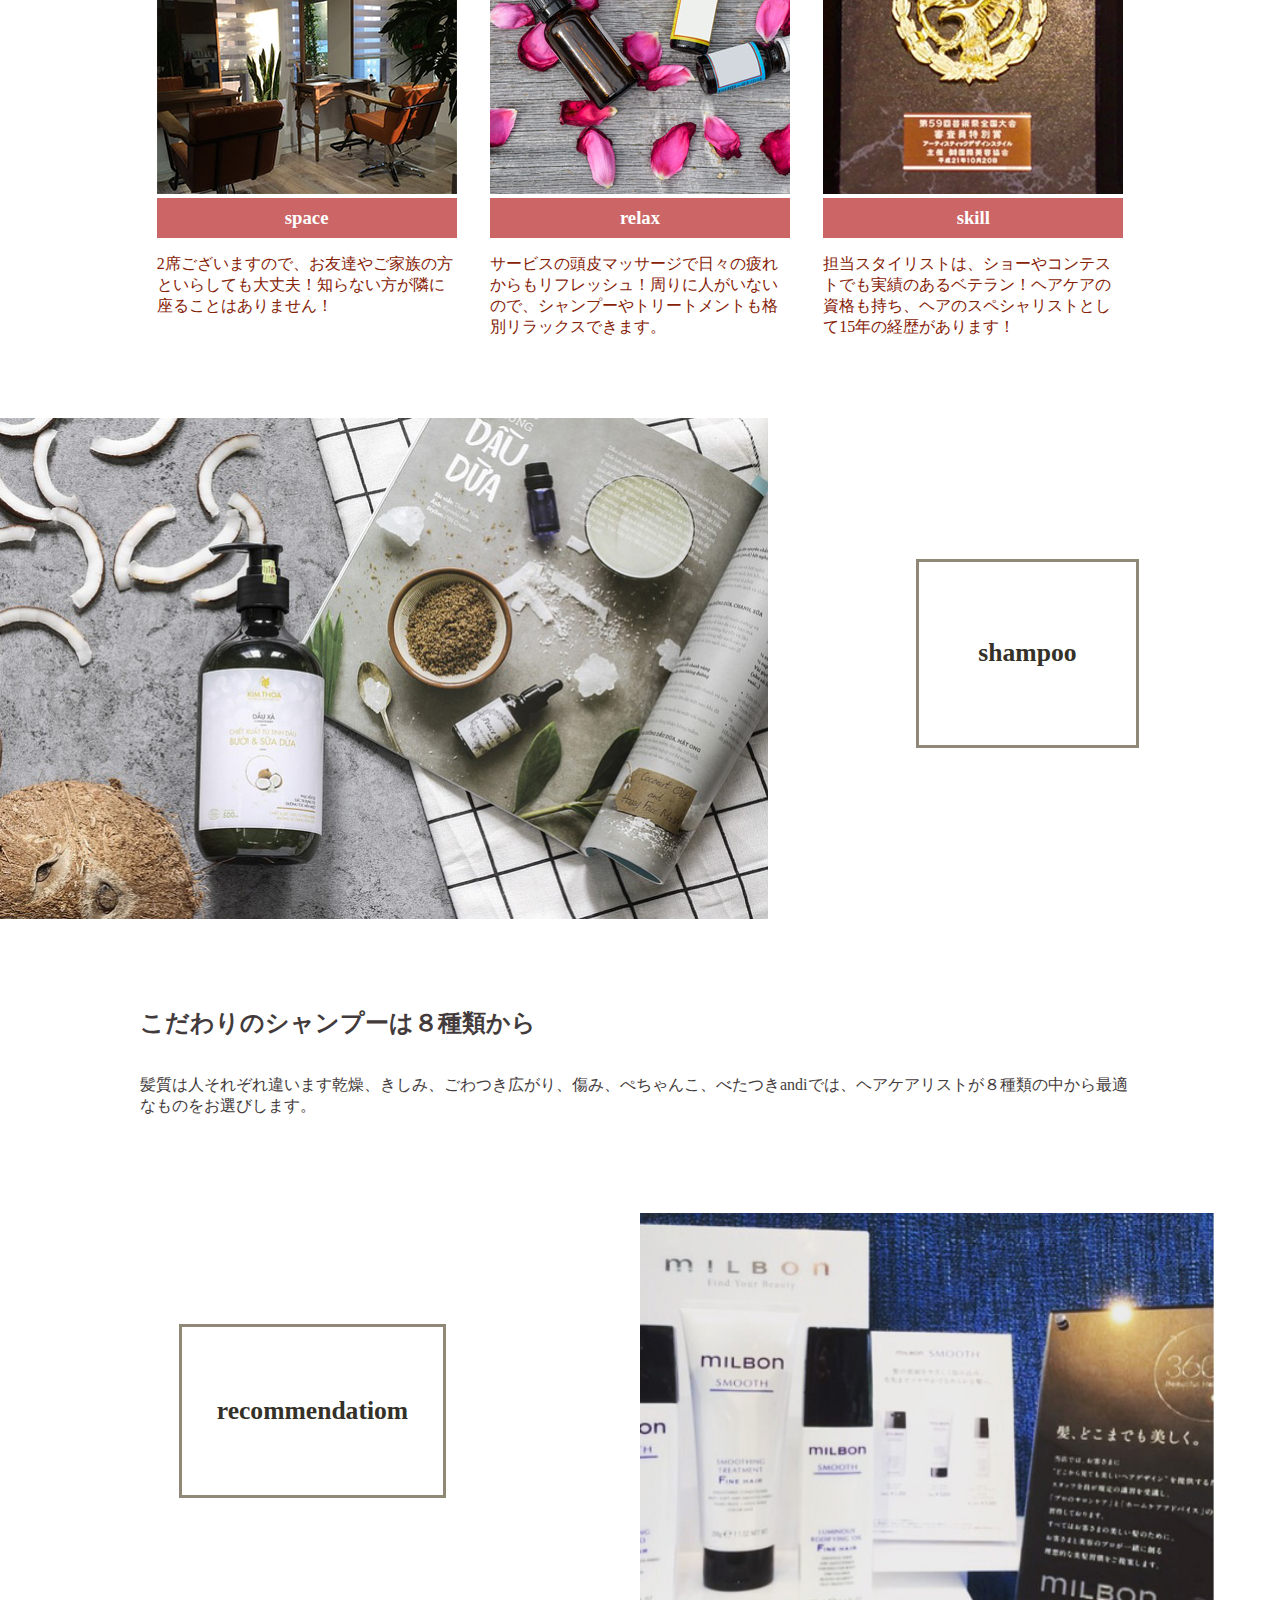
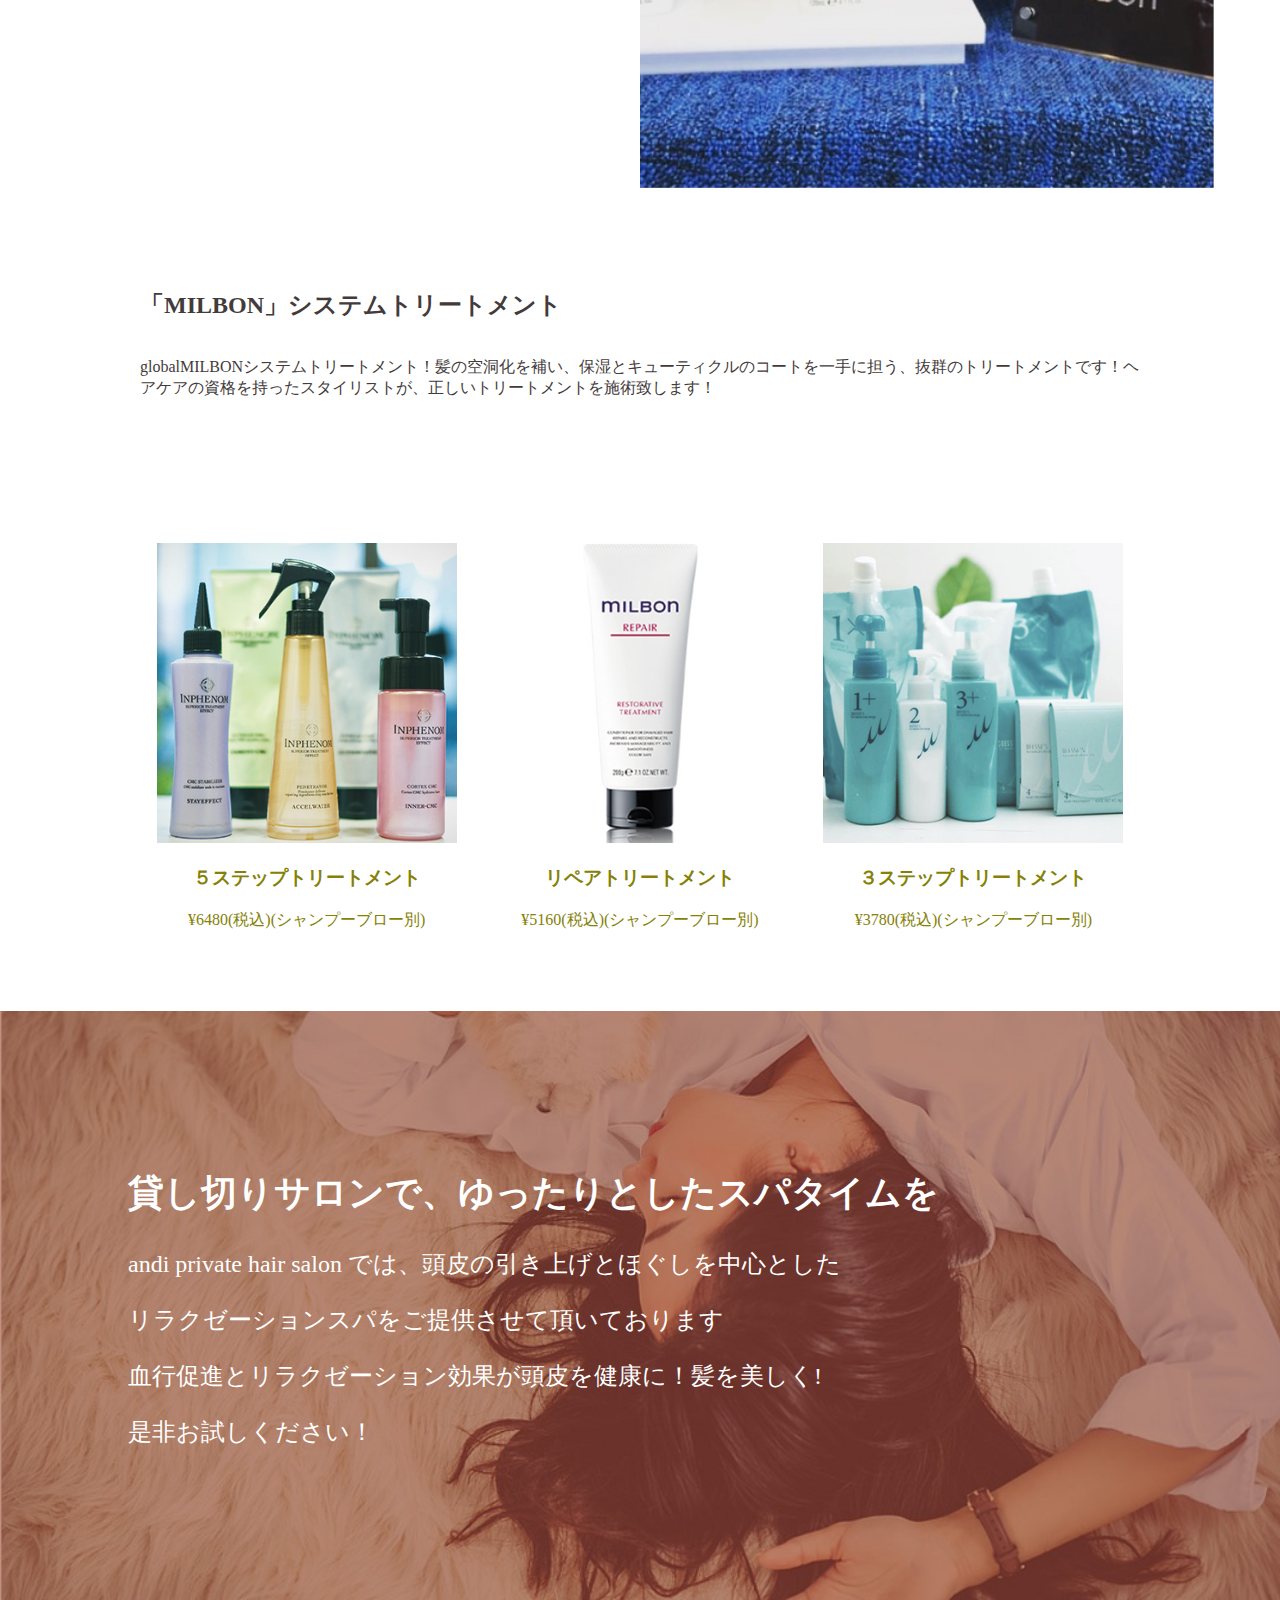
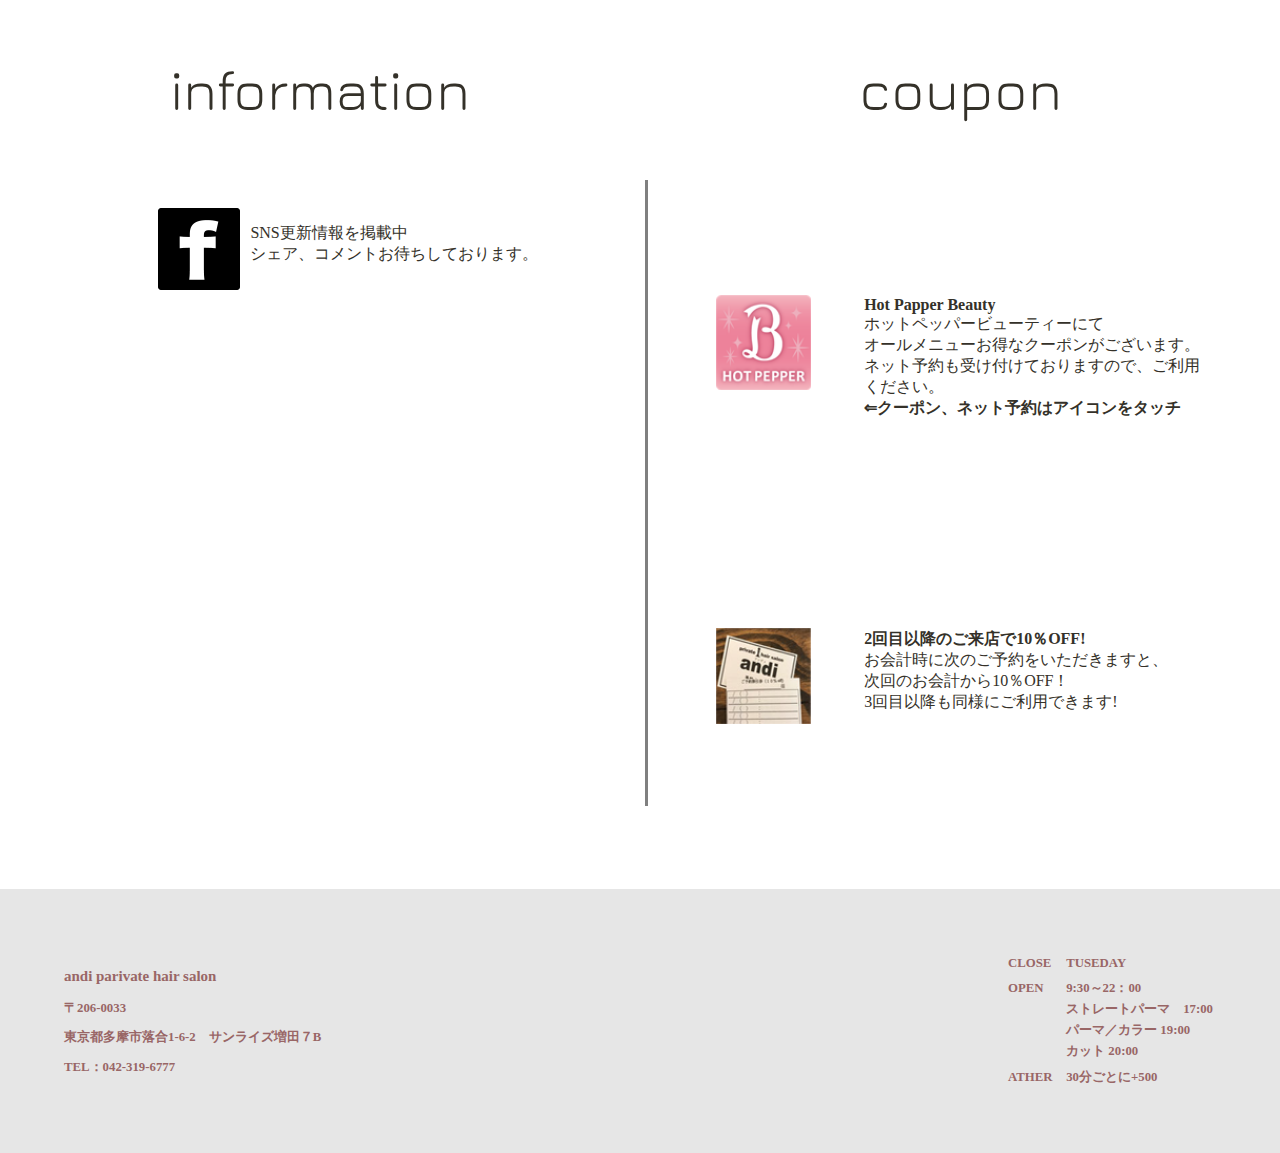
==== commit 6f45bf27: "文言変更" ====
--- a/index.html
+++ b/index.html
@@ -64,7 +64,7 @@
 		  <p>about</p>
 		  <div class="about-text">
 			<div id="ab">
-			  <h2>多摩センターより徒歩２分！</h2>
+			  <h2>多摩センターより徒歩5分！</h2>
 			  <h2>完全予約制の個室サロン</h2>
 			</div>
 			<p>多摩センターの駅近く　ゆったりくつろげる個室サロン夜の8時まで受付。お仕事帰りにもぜひご利用くださいお一人ずつのご予約なので、他の方を気にせずゆったりと過ごせます無駄な待ち時間もありません！</p>
